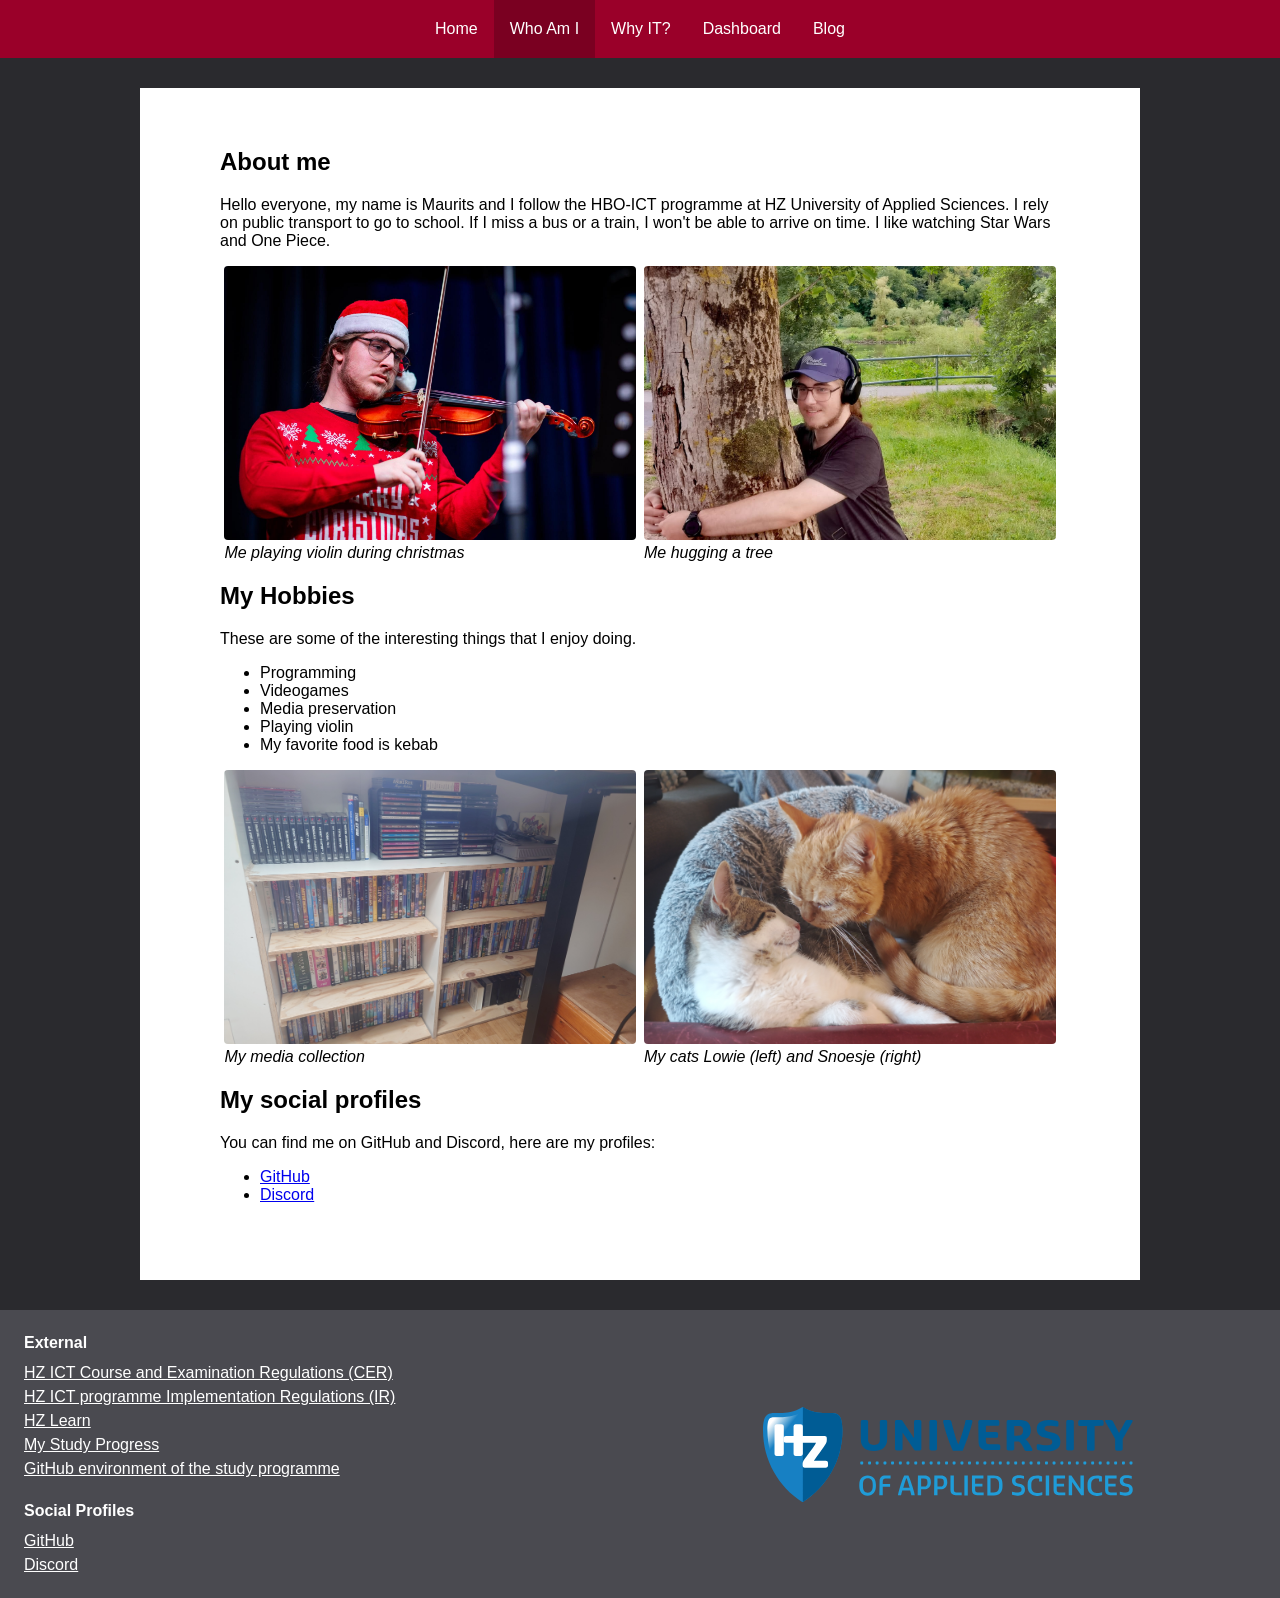
==== about.html @ 5a1b3321 "Update about me" ====
<!DOCTYPE html>
<html lang="en">

<head>
    <meta charset="UTF-8">
    <meta name="viewport" content="width=device-width, initial-scale=1.0">
    <title>Who Am I</title>
    <meta name="description"
        content="Welcome to my showcase portfolio website, where I show my motivation for the ICT study programme.">
    <link rel="stylesheet" href="css/style.css">
</head>

<body>
    <header>
        <nav>
            <ul>
                <li><a href="/">Home</a></li>
                <li><a class="active" href="/about.html">Who Am I</a></li>
                <li><a href="/why-it.html">Why IT?</a></li>
                <li><a href="/dashboard.html">Dashboard</a></li>
                <li><a href="/blog.html">Blog</a></li>
            </ul>
        </nav>
    </header>
    <main>
        <article>
            <h1>About me</h1>
            <section>
                <p>
                    Hello everyone, my name is Maurits and I follow the HBO-ICT programme at HZ University of Applied
                    Sciences. I rely on public transport to go to school. If I miss a bus or a train, I won't be able to
                    arrive on time. I like watching Star Wars and One Piece.
                </p>
                <div class="flex">
                    <figure>
                        <img src="resources/images/me/violin.jpg" alt="A picture of me playing violin during christmas">
                        <figcaption>Me playing violin during christmas</figcaption>
                    </figure>
                    <figure>
                        <img src="resources/images/me/treehugger.jpg" alt="A picture of me hugging a tree">
                        <figcaption>Me hugging a tree</figcaption>
                    </figure>
                </div>
            </section>
            <section>
                <h2>My Hobbies</h2>
                <p>These are some of the interesting things that I enjoy doing.</p>
                <ul>
                    <li>Programming</li>
                    <li>Videogames</li>
                    <li>Media preservation</li>
                    <li>Playing violin</li>
                    <li>My favorite food is kebab</li>
                </ul>
                <div class="flex">
                    <figure>
                        <img src="/resources/images/media-collection.jpg" alt="A picture of my media collection">
                        <figcaption>My media collection</figcaption>
                    </figure>
                    <figure>
                        <img src="/resources/images/cats.jpg" alt="A picture of my cats">
                        <figcaption>My cats Lowie (left) and Snoesje (right)</figcaption>
                    </figure>
                </div>
            </section>
            <section>
                <h2>My social profiles</h2>
                <p>You can find me on GitHub and Discord, here are my profiles:</p>
                <ul>
                    <li><a href="https://github.com/mhille813" target="_blank">GitHub</a></li>
                    <li><a href="https://discord.com/users/1543574999036723243">Discord</a></li>
                </ul>
            </section>
        </article>
    </main>
    <footer>
        <nav>
            <span>External</span>
            <ul>
                <li><a href="https://hz.reader.docfield.com/80871c39-9285-4b38-85e4-78a0efbc2461" target="_blank">HZ ICT
                        Course and Examination Regulations (CER)</a></li>
                <li><a href="https://hz.reader.docfield.com/80871c39-9285-4b38-85e4-78a0efbc2461" target="_blank">HZ ICT
                        programme Implementation Regulations (IR)</a></li>
                <li><a href="https://learn.hz.nl" target="_blank">HZ Learn</a></li>
                <li><a href="/dashboard.html">My Study Progress</a></li>
                <li><a href="https://github.com/HZ-HBO-ICT" target="_blank">GitHub environment of the study
                        programme</a></li>
            </ul>
            <span>Social Profiles</span>
            <ul>
                <li><a href="https://github.com/mhille813" target="_blank">GitHub</a></li>
                <li><a href="https://discord.com/users/1543574999036723243">Discord</a></li>
            </ul>
        </nav>
        <img src="/resources/images/hz/hz-university-of-applied-sciences.svg"
            alt="Logo of HZ University of Applied Sciences">
    </footer>
</body>

</html>
---- css/style.css ----
* {
    box-sizing: border-box;
}

body {
    margin: 0;
    padding: 0;
    font-family: sans-serif;
    background-color: #2a2a2e;
    display: flex;
    flex-direction: column;
    display: grid;
    grid-template-areas: "header" "main" "footer";
    justify-items: center;
}

main {
    margin-top: 30px;
    margin-bottom: 30px;
    grid-area: main;
    width: 100vw;
    max-width: 1000px;
    background-color: #fff;
    padding: 40px 80px 60px;
}

table,
th,
td {
    border: 1px solid black;
    border-collapse: collapse;
}

table {
    width: 100%;
}

td {
    padding: 4px;
    text-align: center;
}

.flex {
    display: flex;
    justify-content: center;
    gap: 8px;
}

figure {
    width: 49%;
    margin: 0;
}

figure img {
    border-radius: 4px;
    width: 100%;
    aspect-ratio: 3/2;
    object-fit: cover;
}

figcaption {
    font-style: italic;
}

nav ul {
    list-style-type: none;
    margin: 0;
    padding: 0;
    display: flex;
    justify-content: center;
}

/* HEADER & FOOTER */

header {
    background-color: #9a0029;
    color: #fff;
    padding: 0 12px;
    grid-area: header;
    position: sticky;
    width: 100vw;
    top: 0;
}

header nav a {
    text-decoration: none;
    display: block;
}

header nav a {
    padding: 20px 16px;
}

header nav a.active {
    background-color: #7a0021;
}

header nav a:hover {
    background-color: #600019;
}

header nav a,
header nav a:visited,
footer nav a,
footer nav a:visited {
    color: #fff;
}

footer {
    background-color: #4a4a50;
    color: #fff;
    width: 100vw;
    padding: 24px;
    grid-area: footer;
    display: grid;
    grid-template-areas: "left right";
    grid-template-columns: 1fr 1fr;
    justify-items: center;
    align-items: center;
}

footer>* {
    width: 100%;
}

footer>img {
    width: 60%;
    max-width: 375px;
}

footer nav ul {
    flex-direction: column;
    gap: 6px;
}

footer nav>span {
    font-weight: bold;
    display: block;
    margin-bottom: 12px;
}

footer nav>span:not(:first-child) {
    margin-top: 24px;
}

/* https://stackoverflow.com/a/18935218 */
footer {
    box-shadow: 0 50vh 0 50vh #4a4a50;
}
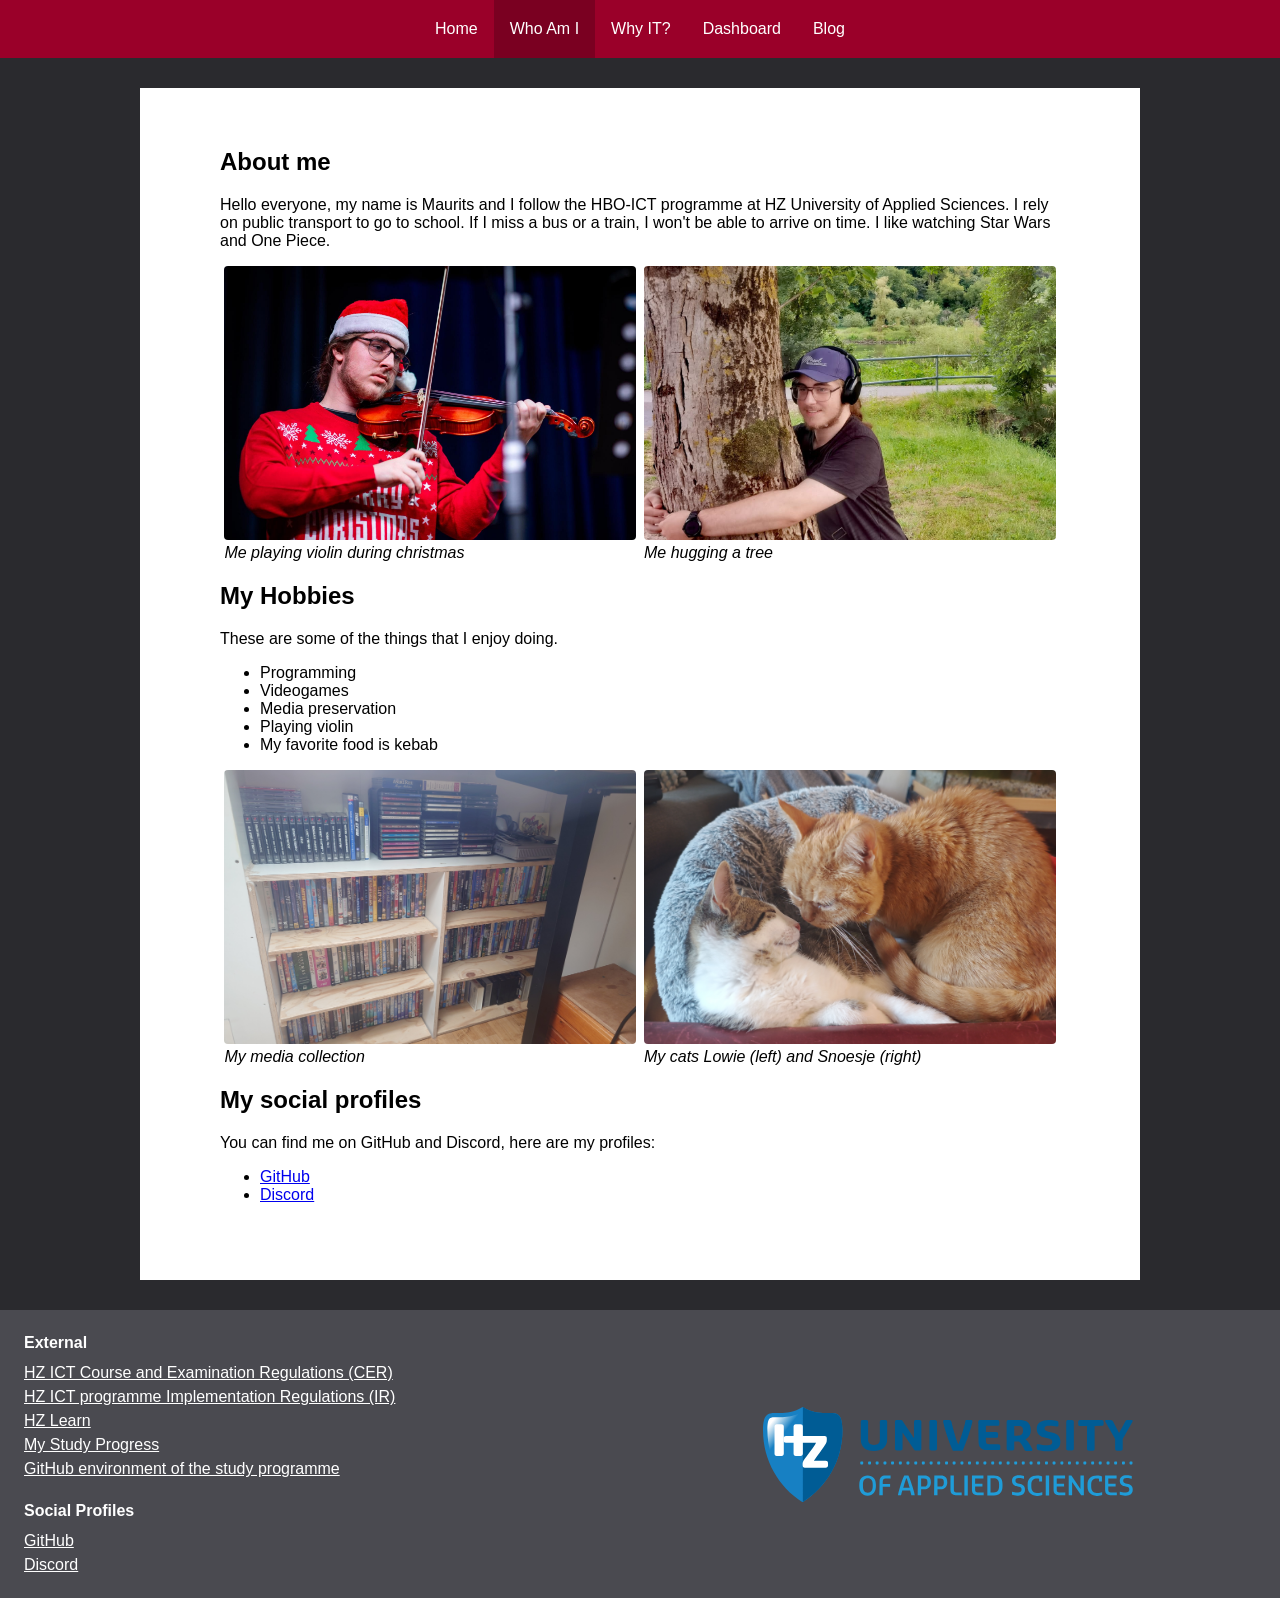
==== commit 01f2b2d6: "Update about me" ====
--- a/about.html
+++ b/about.html
@@ -44,7 +44,7 @@
             </section>
             <section>
                 <h2>My Hobbies</h2>
-                <p>These are some of the interesting things that I enjoy doing.</p>
+                <p>These are some of the things that I enjoy doing.</p>
                 <ul>
                     <li>Programming</li>
                     <li>Videogames</li>
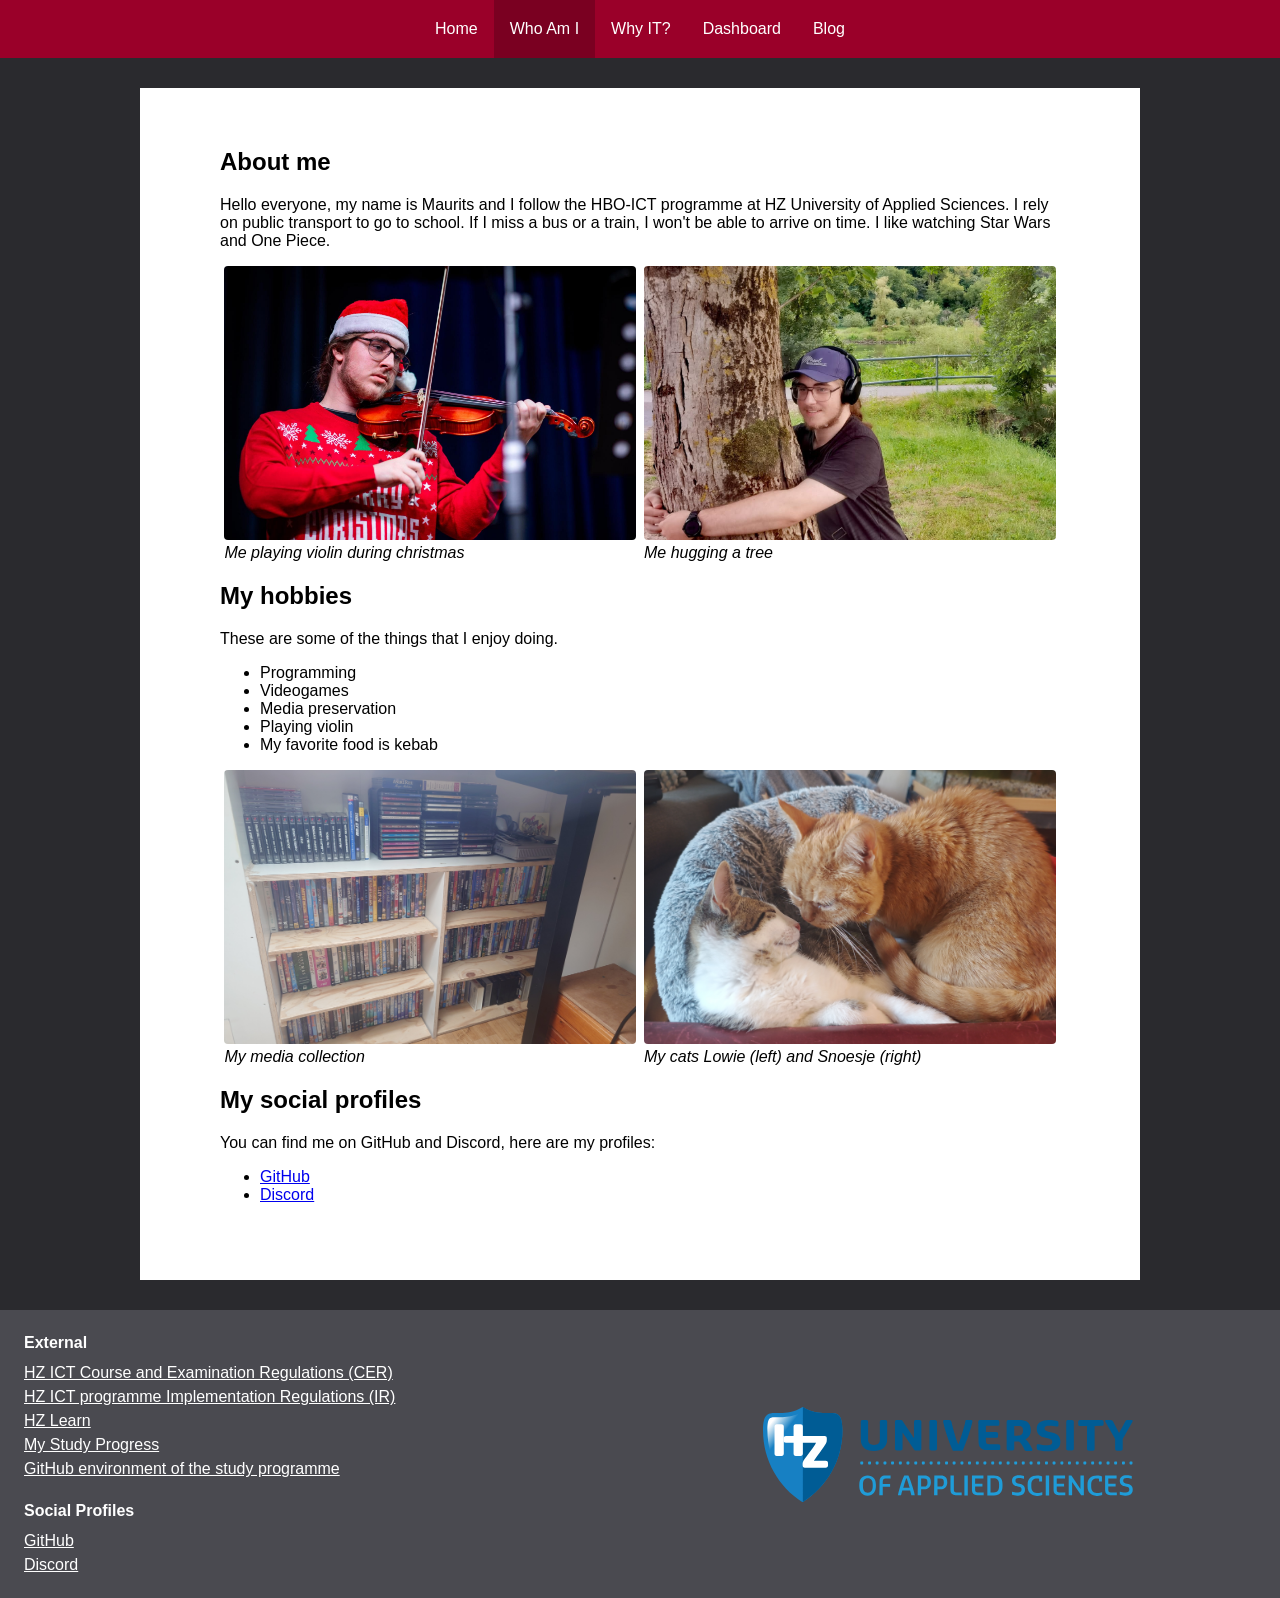
==== commit e0431818: "Update capitalization" ====
--- a/about.html
+++ b/about.html
@@ -43,7 +43,7 @@
                 </div>
             </section>
             <section>
-                <h2>My Hobbies</h2>
+                <h2>My hobbies</h2>
                 <p>These are some of the things that I enjoy doing.</p>
                 <ul>
                     <li>Programming</li>
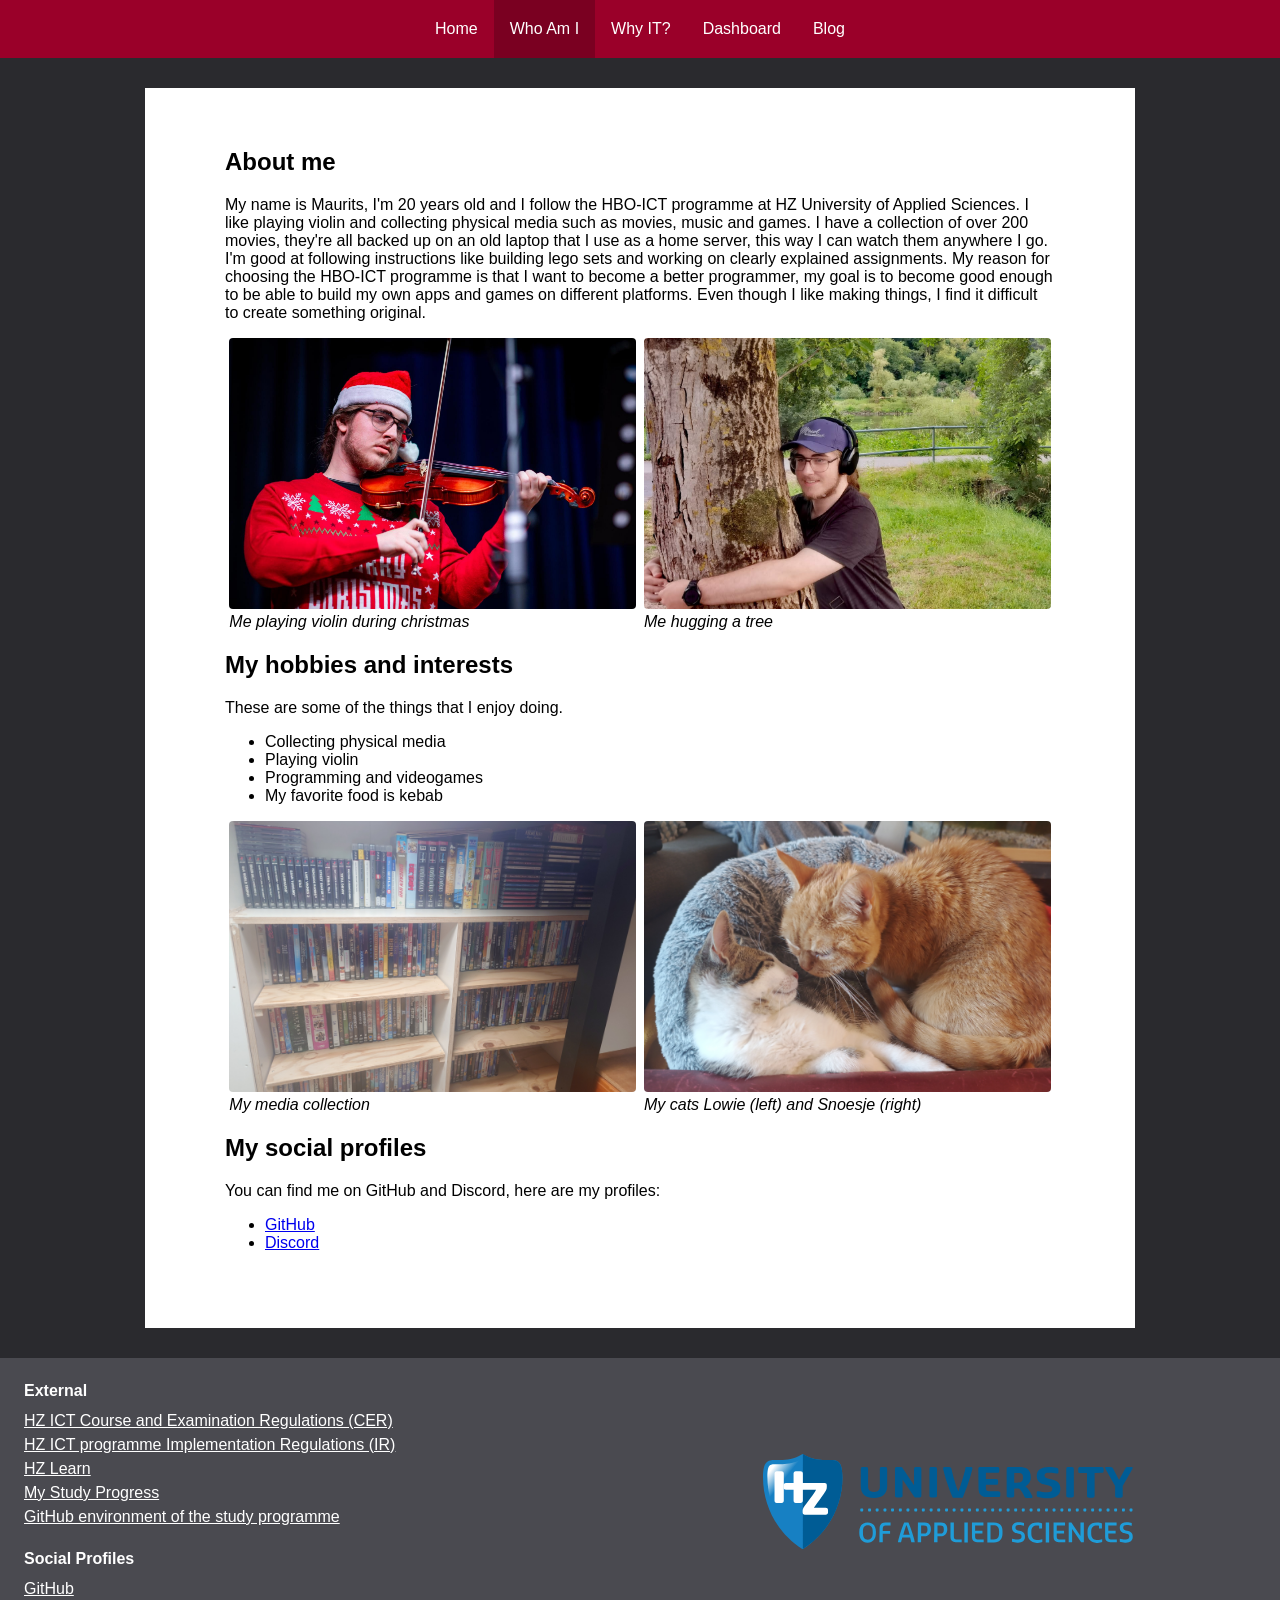
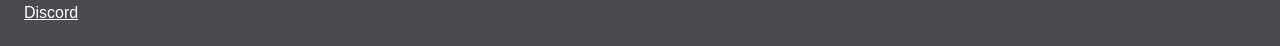
==== commit 1c27bf1b: "Update about page" ====
--- a/about.html
+++ b/about.html
@@ -27,9 +27,14 @@
             <h1>About me</h1>
             <section>
                 <p>
-                    Hello everyone, my name is Maurits and I follow the HBO-ICT programme at HZ University of Applied
-                    Sciences. I rely on public transport to go to school. If I miss a bus or a train, I won't be able to
-                    arrive on time. I like watching Star Wars and One Piece.
+                    My name is Maurits, I'm 20 years old and I follow the HBO-ICT programme at HZ University of Applied
+                    Sciences. I like playing violin and collecting physical media such as movies, music and games. I
+                    have a collection of over 200 movies, they're all backed up on an old laptop that I use as a home
+                    server, this way I can watch them anywhere I go. I'm good at following instructions like building
+                    lego sets and working on clearly explained assignments. My reason for choosing the HBO-ICT programme
+                    is that I want to become a better programmer, my goal is to become good enough to be able to build
+                    my own apps and games on different platforms. Even though I like making things, I find it difficult
+                    to create something original.
                 </p>
                 <div class="flex">
                     <figure>
@@ -43,13 +48,12 @@
                 </div>
             </section>
             <section>
-                <h2>My hobbies</h2>
+                <h2>My hobbies and interests</h2>
                 <p>These are some of the things that I enjoy doing.</p>
                 <ul>
-                    <li>Programming</li>
-                    <li>Videogames</li>
-                    <li>Media preservation</li>
+                    <li>Collecting physical media</li>
                     <li>Playing violin</li>
+                    <li>Programming and videogames</li>
                     <li>My favorite food is kebab</li>
                 </ul>
                 <div class="flex">
--- a/css/style.css
+++ b/css/style.css
@@ -19,7 +19,8 @@
     margin-bottom: 30px;
     grid-area: main;
     width: 100vw;
-    max-width: 1000px;
+    max-width: 990px;
+    /* min-height: 1400px; */
     background-color: #fff;
     padding: 40px 80px 60px;
 }
@@ -27,12 +28,21 @@
 table,
 th,
 td {
-    border: 1px solid black;
+    border: 2px solid black;
     border-collapse: collapse;
 }
 
 table {
     width: 100%;
+}
+
+thead {
+    background-color: #9a0029;
+    color: #fff;
+}
+thead th {
+    padding-top: 12px;
+    padding-bottom: 12px;
 }
 
 td {
@@ -117,6 +127,9 @@
     grid-template-columns: 1fr 1fr;
     justify-items: center;
     align-items: center;
+
+    /* https://stackoverflow.com/a/18935218 */
+    box-shadow: 0 50vh 0 50vh #4a4a50;
 }
 
 footer>* {
@@ -143,7 +156,12 @@
     margin-top: 24px;
 }
 
-/* https://stackoverflow.com/a/18935218 */
-footer {
-    box-shadow: 0 50vh 0 50vh #4a4a50;
+
+/* DASHBOARD */
+td.passed {
+    background-color: green;
+}
+
+td.failed {
+    background-color: red;
 }
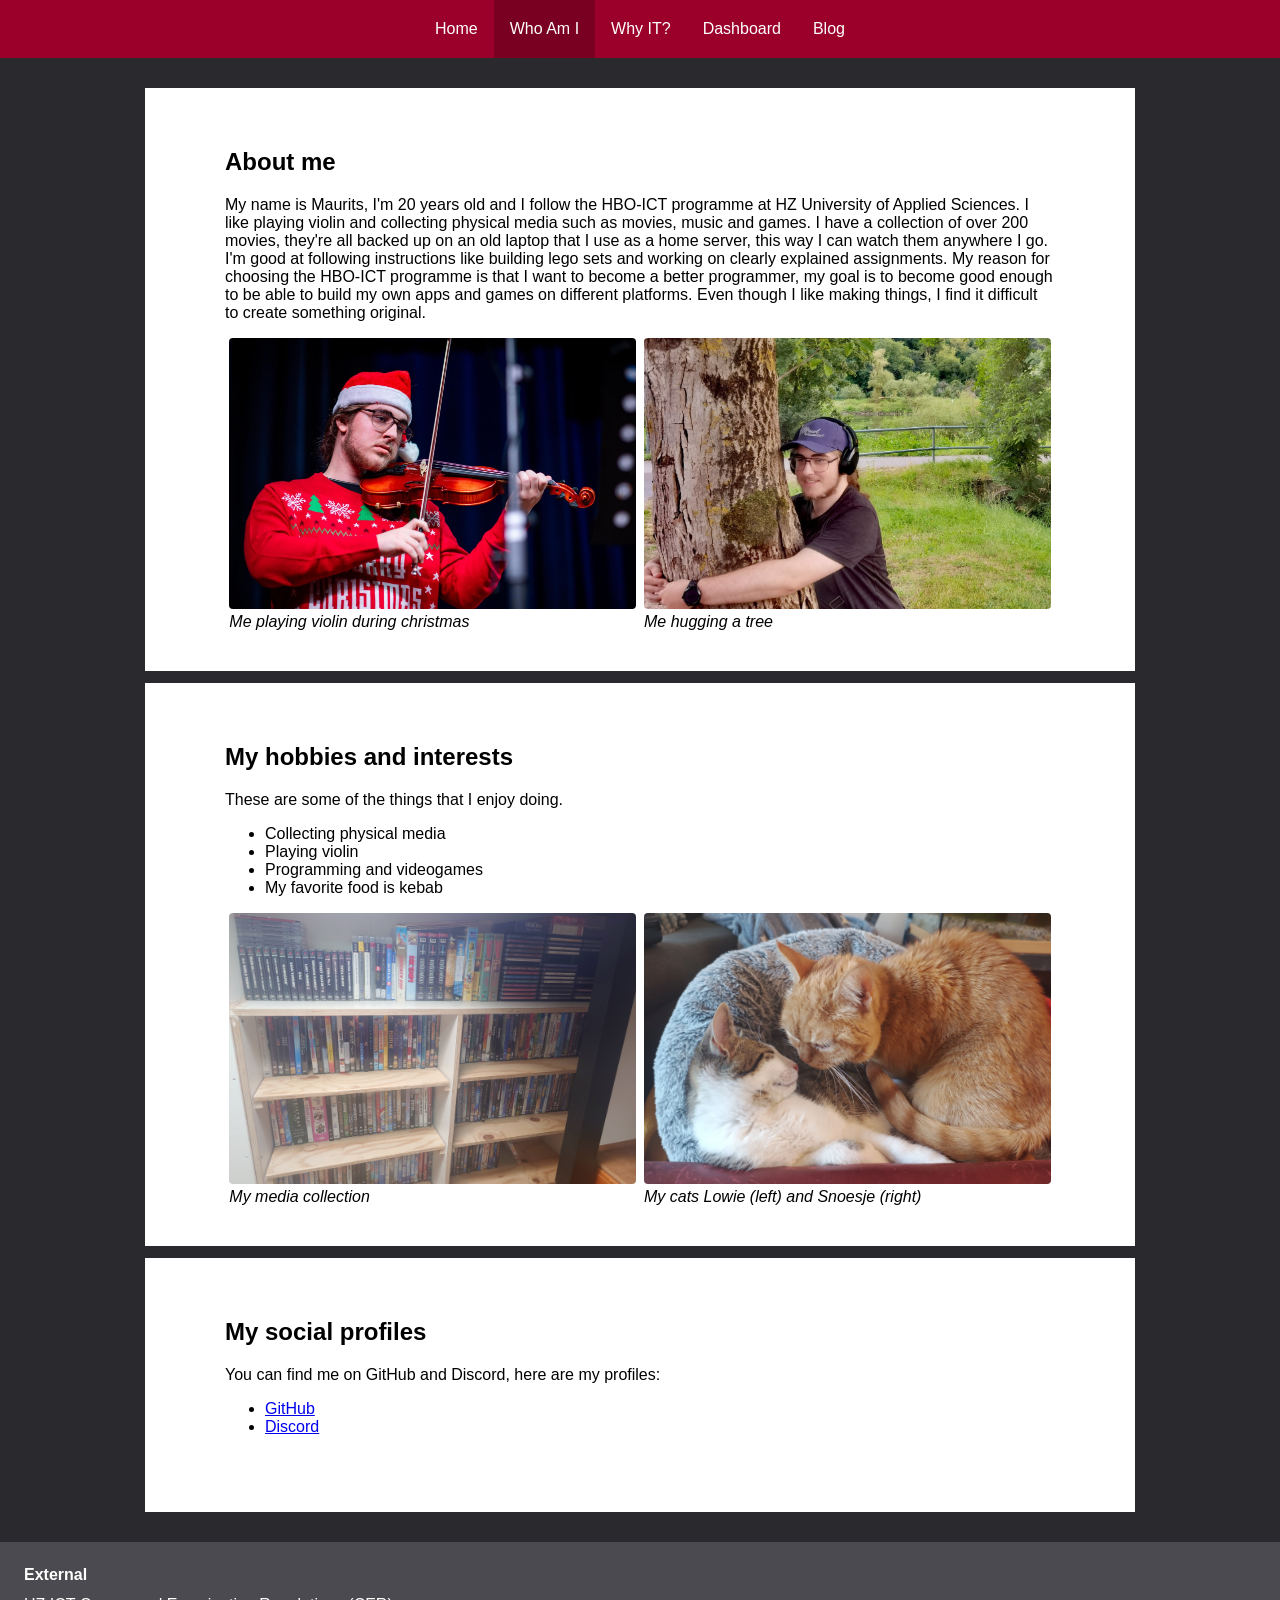
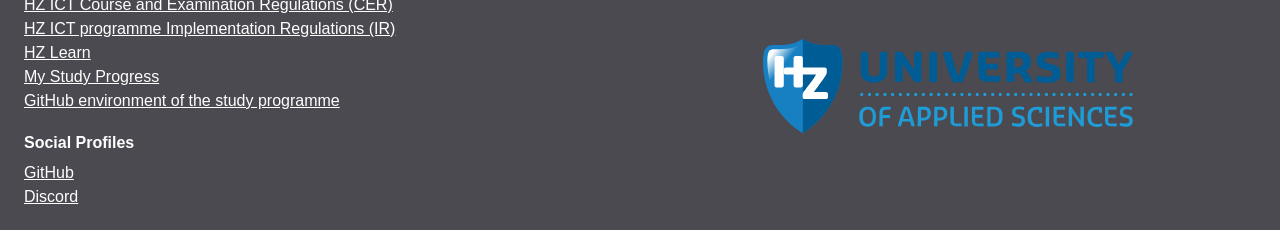
==== commit 86fbeafb: "Add page dividers" ====
--- a/about.html
+++ b/about.html
@@ -7,7 +7,7 @@
     <title>Who Am I</title>
     <meta name="description"
         content="Welcome to my showcase portfolio website, where I show my motivation for the ICT study programme.">
-    <link rel="stylesheet" href="css/style.css">
+    <link rel="stylesheet" href="/css/style.css">
 </head>
 
 <body>
@@ -47,6 +47,7 @@
                     </figure>
                 </div>
             </section>
+            <hr>
             <section>
                 <h2>My hobbies and interests</h2>
                 <p>These are some of the things that I enjoy doing.</p>
@@ -67,6 +68,7 @@
                     </figure>
                 </div>
             </section>
+            <hr>
             <section>
                 <h2>My social profiles</h2>
                 <p>You can find me on GitHub and Discord, here are my profiles:</p>
--- a/css/style.css
+++ b/css/style.css
@@ -1,3 +1,19 @@
+:root {
+    --grade-passed-color: #96dca6;
+    --grade-failed-color: #da8e8e;
+    --grade-available-color: #f4eacf;
+
+    --swot-strength-bg: #d5f5e3;
+    --swot-strength-title: #1e8449;
+    --swot-weakness-bg: #fdebd0;
+    --swot-weakness-title: #e67e22;
+    --swot-opportunity-bg: #d6eaf8;
+    --swot-opportunity-title: #2e86c1;
+    --swot-threat-bg: #f4f6f7;
+    --swot-threat-title: #1b4f72;
+}
+
+
 * {
     box-sizing: border-box;
 }
@@ -14,6 +30,17 @@
     justify-items: center;
 }
 
+hr {
+    background-color: #2a2a2e;
+    height: 12px;
+    width: 100vw;
+    max-width: 990px;
+    margin-left: -80px;
+    border: none;
+    margin-top: 40px;
+    margin-bottom: 60px;
+}
+
 main {
     margin-top: 30px;
     margin-bottom: 30px;
@@ -23,6 +50,10 @@
     /* min-height: 1400px; */
     background-color: #fff;
     padding: 40px 80px 60px;
+}
+
+.italic {
+    font-style: italic;
 }
 
 table,
@@ -40,6 +71,7 @@
     background-color: #9a0029;
     color: #fff;
 }
+
 thead th {
     padding-top: 12px;
     padding-bottom: 12px;
@@ -56,6 +88,10 @@
     gap: 8px;
 }
 
+.justifyLeft {
+    justify-content: left;
+}
+
 figure {
     width: 49%;
     margin: 0;
@@ -78,6 +114,13 @@
     padding: 0;
     display: flex;
     justify-content: center;
+}
+
+.dateMarker {
+    margin-top: -2rem;
+    display: block;
+    width: 100%;
+    text-align: right;
 }
 
 /* HEADER & FOOTER */
@@ -127,9 +170,6 @@
     grid-template-columns: 1fr 1fr;
     justify-items: center;
     align-items: center;
-
-    /* https://stackoverflow.com/a/18935218 */
-    box-shadow: 0 50vh 0 50vh #4a4a50;
 }
 
 footer>* {
@@ -156,12 +196,102 @@
     margin-top: 24px;
 }
 
+/* BLOG BREADCRUMBS */
+main .breadCrumbs {
+    padding: 0;
+    list-style-type: none;
+    display: flex;
+}
+
+main .breadCrumbs li:not(:first-child)::before {
+    content: ">";
+    margin-right: 8px;
+    margin-left: 12px;
+}
+
 
 /* DASHBOARD */
-td.passed {
-    background-color: green;
-}
-
-td.failed {
-    background-color: red;
+.gradePassed {
+    background-color: var(--grade-passed-color);
+}
+
+.gradeFailed {
+    background-color: var(--grade-failed-color);
+}
+
+.gradeAvailable {
+    background-color: var(--grade-available-color);
+}
+
+.pieChart {
+    width: 350px;
+    height: 350px;
+    border-radius: 50%;
+    background-color: var(--grade-available-color);
+    border: solid 2px black;
+}
+
+.legend {
+    list-style-type: none;
+    padding: 0;
+    font-size: 1.2rem;
+    border: solid 2px black;
+    height: fit-content;
+    padding: 4px;
+}
+
+.legend span {
+    display: inline-block;
+    width: 1.2rem;
+    height: 1.2rem;
+}
+
+/* SWOT BLOG POST */
+table.swot td,
+table.smart td {
+    padding: 10px 24px;
+    text-align: left;
+    vertical-align: top;
+}
+
+table.swot tr:nth-child(1) td:nth-child(1) {
+    background-color: var(--swot-strength-bg);
+}
+
+table.swot tr:nth-child(1) td:nth-child(1) h3 {
+    color: var(--swot-strength-title)
+}
+
+table.swot tr:nth-child(1) td:nth-child(2) {
+    background-color: var(--swot-weakness-bg);
+}
+
+table.swot tr:nth-child(1) td:nth-child(2) h3 {
+    color: var(--swot-weakness-title)
+}
+
+table.swot tr:nth-child(2) td:nth-child(1) {
+    background-color: var(--swot-opportunity-bg);
+}
+
+table.swot tr:nth-child(2) td:nth-child(1) h3 {
+    color: var(--swot-opportunity-title)
+}
+
+table.swot tr:nth-child(2) td:nth-child(2) {
+    background-color: var(--swot-threat-bg);
+}
+
+table.swot tr:nth-child(2) td:nth-child(2) h3 {
+    color: var(--swot-threat-title)
+}
+
+table.smart tr:first-child td:first-child {
+    background-color: var(--swot-strength-bg);
+    color: var(--swot-strength-title);
+}
+
+table.smart tr:last-child td:first-child {
+    background-color: var(--swot-weakness-bg);
+    color: var(--swot-weakness-title);
 }
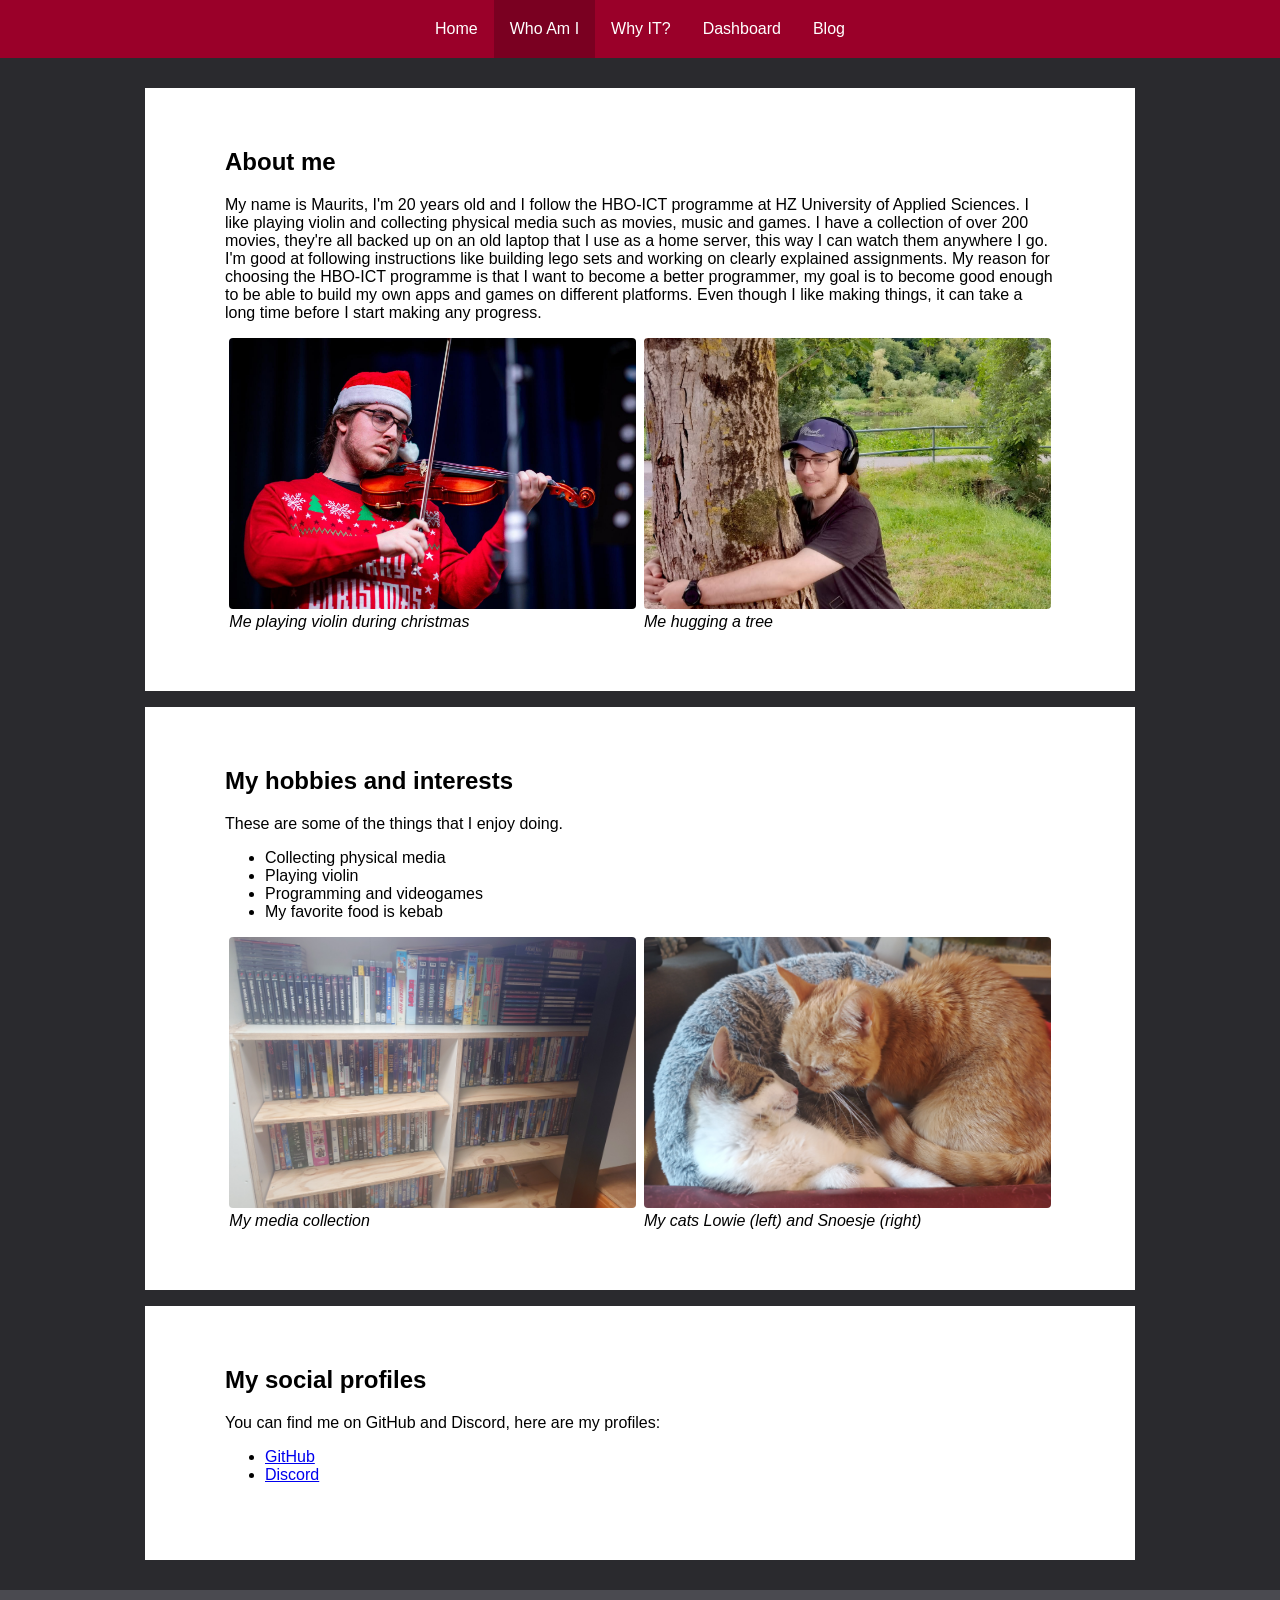
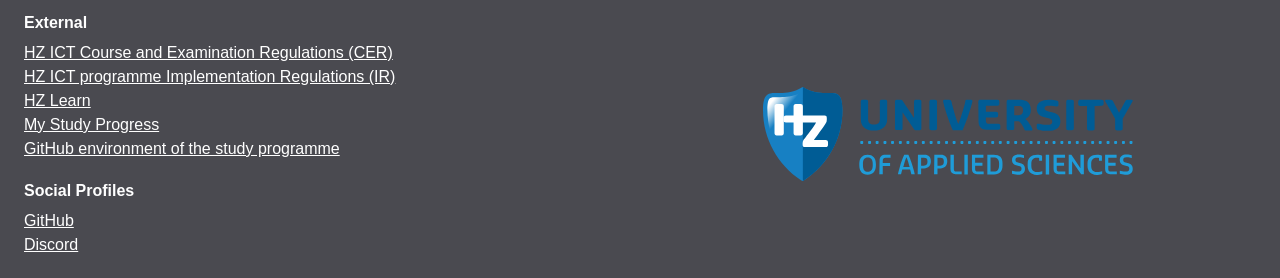
==== commit 282d14e8: "Update about" ====
--- a/about.html
+++ b/about.html
@@ -33,8 +33,8 @@
                     server, this way I can watch them anywhere I go. I'm good at following instructions like building
                     lego sets and working on clearly explained assignments. My reason for choosing the HBO-ICT programme
                     is that I want to become a better programmer, my goal is to become good enough to be able to build
-                    my own apps and games on different platforms. Even though I like making things, I find it difficult
-                    to create something original.
+                    my own apps and games on different platforms. Even though I like making things, it can take a long
+                    time before I start making any progress.
                 </p>
                 <div class="flex">
                     <figure>
--- a/css/style.css
+++ b/css/style.css
@@ -32,12 +32,12 @@
 
 hr {
     background-color: #2a2a2e;
-    height: 12px;
+    height: 16px;
     width: 100vw;
     max-width: 990px;
     margin-left: -80px;
     border: none;
-    margin-top: 40px;
+    margin-top: 60px;
     margin-bottom: 60px;
 }
 
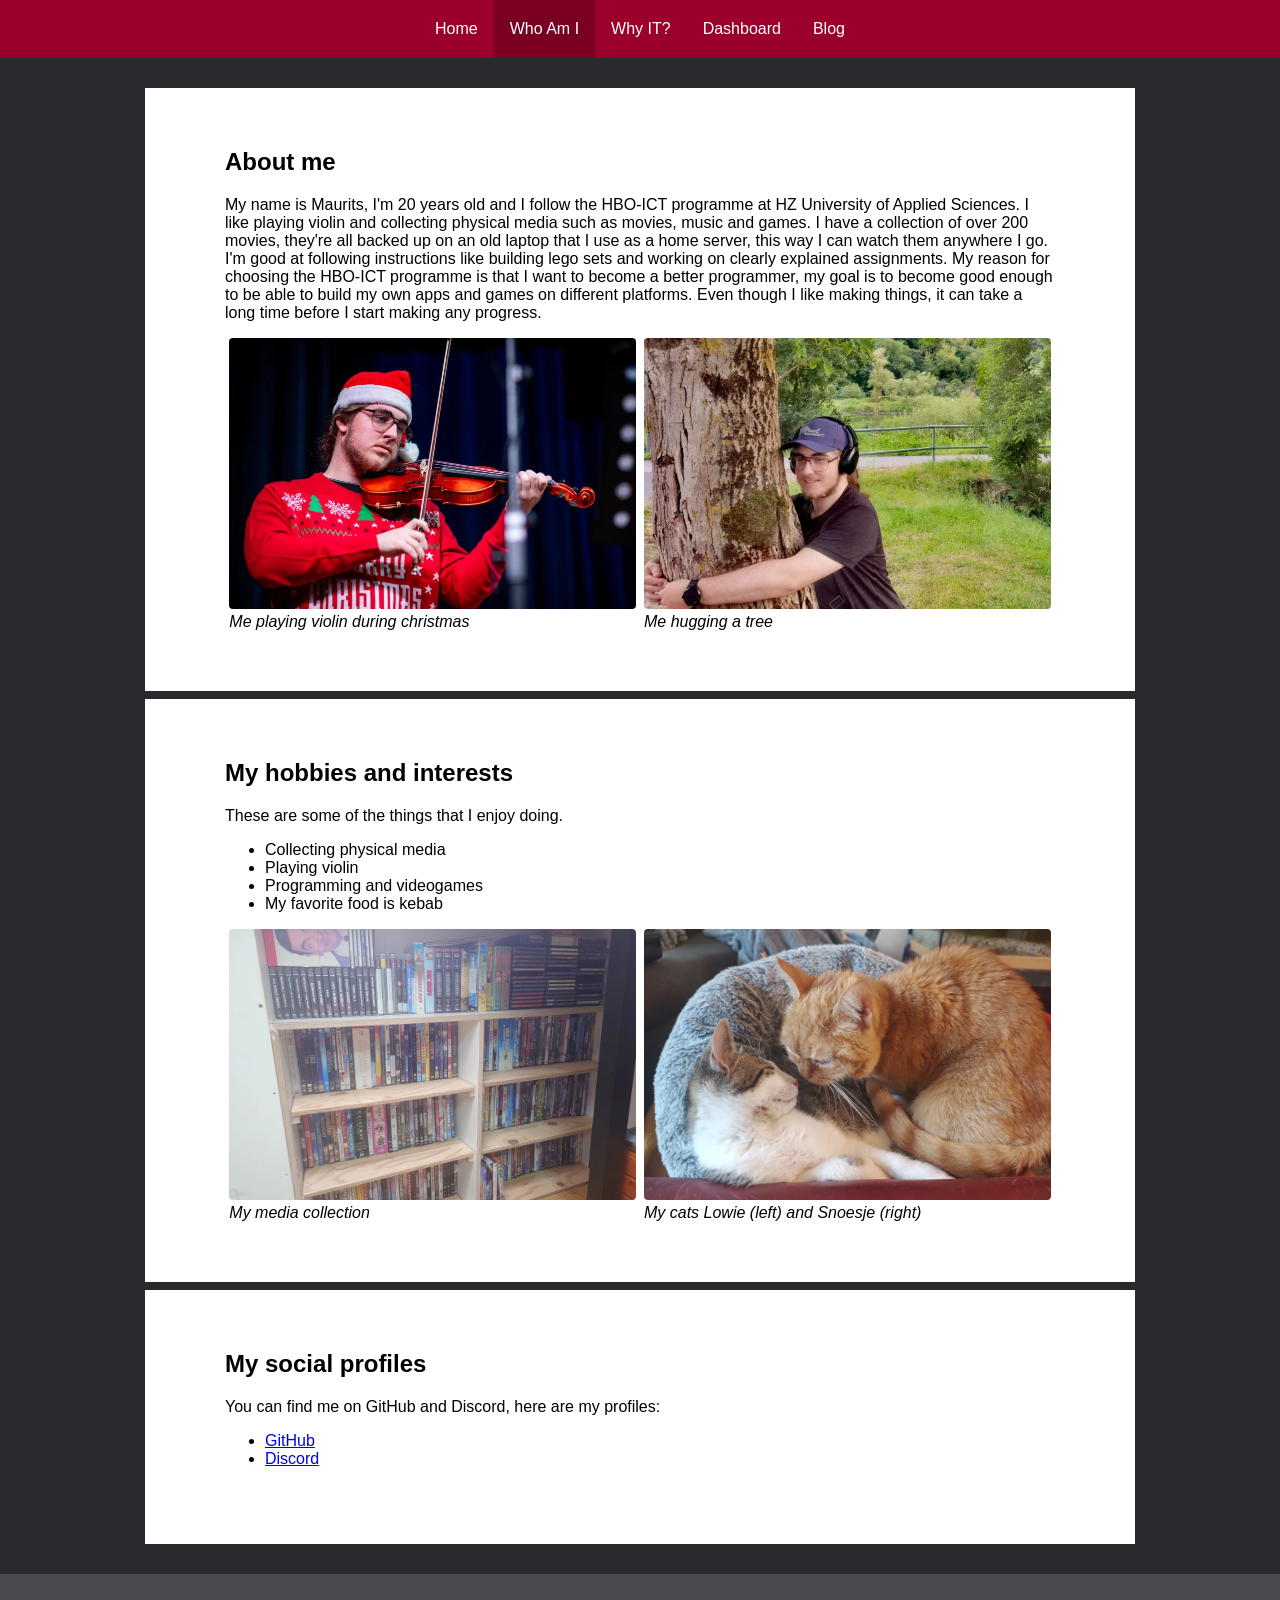
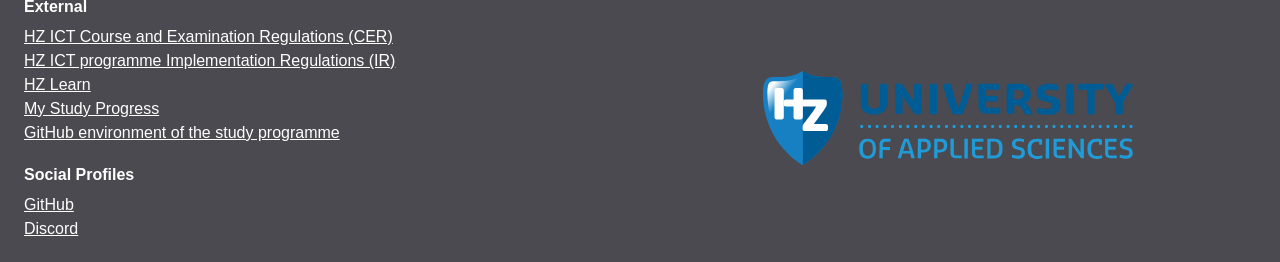
==== commit 2c14d9b1: "Compress images" ====
--- a/about.html
+++ b/about.html
@@ -38,11 +38,12 @@
                 </p>
                 <div class="flex">
                     <figure>
-                        <img src="resources/images/me/violin.jpg" alt="A picture of me playing violin during christmas">
+                        <img src="resources/images/me-violin.webp"
+                            alt="A picture of me playing violin during christmas">
                         <figcaption>Me playing violin during christmas</figcaption>
                     </figure>
                     <figure>
-                        <img src="resources/images/me/treehugger.jpg" alt="A picture of me hugging a tree">
+                        <img src="resources/images/me-treehugger.webp" alt="A picture of me hugging a tree">
                         <figcaption>Me hugging a tree</figcaption>
                     </figure>
                 </div>
@@ -59,11 +60,11 @@
                 </ul>
                 <div class="flex">
                     <figure>
-                        <img src="/resources/images/media-collection.jpg" alt="A picture of my media collection">
+                        <img src="/resources/images/media-collection.webp" alt="A picture of my media collection">
                         <figcaption>My media collection</figcaption>
                     </figure>
                     <figure>
-                        <img src="/resources/images/cats.jpg" alt="A picture of my cats">
+                        <img src="/resources/images/cats.webp" alt="A picture of my cats">
                         <figcaption>My cats Lowie (left) and Snoesje (right)</figcaption>
                     </figure>
                 </div>
--- a/css/style.css
+++ b/css/style.css
@@ -32,7 +32,7 @@
 
 hr {
     background-color: #2a2a2e;
-    height: 16px;
+    height: 8px;
     width: 100vw;
     max-width: 990px;
     margin-left: -80px;
@@ -95,6 +95,10 @@
 figure {
     width: 49%;
     margin: 0;
+}
+
+figure.fullWidth {
+    width: 100%;
 }
 
 figure img {
